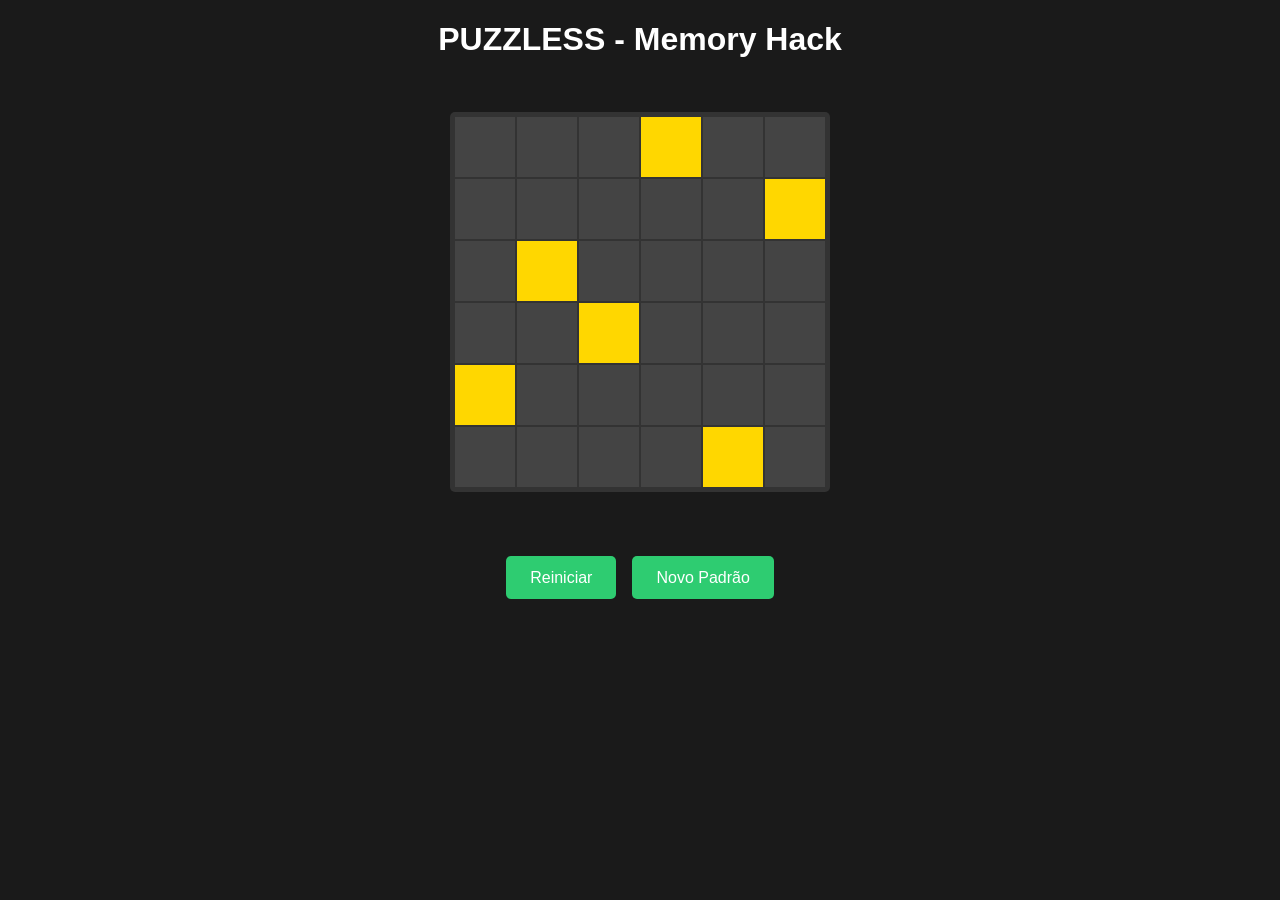
==== index.html @ 1d650116 "Update index.html" ====
<!DOCTYPE html>
<html lang="pt-BR">
<head>
    <meta charset="UTF-8">
    <meta name="viewport" content="width=device-width, initial-scale=1.0">
    <title>Puzzless - Versão Corrigida</title>
    <style>
        body {
            font-family: Arial, sans-serif;
            display: flex;
            flex-direction: column;
            align-items: center;
            background-color: #1a1a1a;
            color: white;
            margin: 0;
            min-height: 100vh;
        }

        .game-container {
            margin: 2rem;
        }

        .grid {
            display: grid;
            grid-template-columns: repeat(6, 60px);
            grid-template-rows: repeat(6, 60px);
            gap: 2px;
            background-color: #333;
            padding: 5px;
            border-radius: 5px;
        }

        .cell {
            background-color: #444;
            display: flex;
            align-items: center;
            justify-content: center;
            cursor: pointer;
            transition: background-color 0.3s;
        }

        .cell.pattern {
            background-color: #ffd700;
            animation: blink 0.5s infinite;
        }

        .cell.selected {
            background-color: #00ff00 !important;
        }

        @keyframes blink {
            0%, 100% { opacity: 1; }
            50% { opacity: 0.3; }
        }

        .controls {
            margin-top: 2rem;
            display: flex;
            gap: 1rem;
        }

        button {
            padding: 0.8rem 1.5rem;
            font-size: 1rem;
            cursor: pointer;
            background-color: #2ecc71;
            border: none;
            color: white;
            border-radius: 5px;
            transition: transform 0.2s;
        }

        button:hover {
            transform: scale(1.05);
        }

        #message {
            margin-top: 1.5rem;
            font-size: 1.2rem;
        }
    </style>
</head>
<body>
    <h1>PUZZLESS - Memory Hack</h1>
    <div class="game-container">
        <div class="grid" id="grid"></div>
    </div>
    <div class="controls">
        <button id="restart">Reiniciar</button>
        <button id="new">Novo Padrão</button>
    </div>
    <div id="message"></div>

    <script>
        const GRID_SIZE = 6;
        let currentPattern = [];
        let currentRound = 0;
        let isGameActive = false;
        let isShowingPattern = false;

        function initializeGame() {
            const grid = document.getElementById('grid');
            grid.innerHTML = '';
            
            // Create grid cells
            for(let i = 0; i < GRID_SIZE; i++) {
                for(let j = 0; j < GRID_SIZE; j++) {
                    const cell = document.createElement('div');
                    cell.className = 'cell';
                    cell.dataset.row = i;
                    cell.dataset.col = j;
                    grid.appendChild(cell);
                }
            }
        }

        function generateValidPattern() {
            currentPattern = [];
            const usedRows = new Set();
            const usedCols = new Set();

            while(currentPattern.length < GRID_SIZE) {
                const row = Math.floor(Math.random() * GRID_SIZE);
                const col = Math.floor(Math.random() * GRID_SIZE);

                if(!usedRows.has(row) && !usedCols.has(col)) {
                    currentPattern.push({row, col});
                    usedRows.add(row);
                    usedCols.add(col);
                }
            }
        }

        function showPattern() {
            isShowingPattern = true;
            const cells = document.querySelectorAll('.cell');
            
            // Reset all cells
            cells.forEach(cell => {
                cell.classList.remove('pattern', 'selected');
            });

            // Show pattern with synchronized blinking
            currentPattern.forEach(({row, col}) => {
                const cell = document.querySelector(`[data-row="${row}"][data-col="${col}"]`);
                cell.classList.add('pattern');
            });

            // Hide pattern after 2 seconds
            setTimeout(() => {
                cells.forEach(cell => cell.classList.remove('pattern'));
                isShowingPattern = false;
                isGameActive = true;
            }, 2000);
        }

        function checkSolution() {
            const selectedCells = [...document.querySelectorAll('.cell.selected')];
            
            // Verify correct pattern
            const correct = currentPattern.every(patternCell => {
                return selectedCells.some(selectedCell => 
                    selectedCell.dataset.row == patternCell.row && 
                    selectedCell.dataset.col == patternCell.col
                );
            });

            // Verify exact match
            return correct && selectedCells.length === GRID_SIZE;
        }

        function handleCellClick(e) {
            if(!isGameActive || isShowingPattern) return;

            const cell = e.target;
            const currentSelected = document.querySelectorAll('.cell.selected').length;

            // Toggle selection
            if(cell.classList.contains('selected')) {
                cell.classList.remove('selected');
            } else if(currentSelected < GRID_SIZE) {
                cell.classList.add('selected');
            }

            // Auto-verify when grid is full
            if(document.querySelectorAll('.cell.selected').length === GRID_SIZE) {
                if(checkSolution()) {
                    currentRound++;
                    
                    if(currentRound === 3) {
                        document.getElementById('message').textContent = "Sucesso! Padrão completo!";
                        resetGame();
                    } else {
                        document.getElementById('message').textContent = "Correto! Próximo nível...";
                        setTimeout(() => {
                            document.getElementById('message').textContent = "";
                            startNewRound();
                        }, 1500);
                    }
                } else {
                    document.getElementById('message').textContent = "Padrão incorreto! Tente novamente.";
                    showPattern();
                }
            }
        }

        function startNewRound() {
            isGameActive = false;
            document.querySelectorAll('.cell.selected').forEach(cell => {
                cell.classList.remove('selected');
            });
            generateValidPattern();
            showPattern();
        }

        function resetGame() {
            currentRound = 0;
            startNewRound();
        }

        // Event Listeners
        document.getElementById('grid').addEventListener('click', handleCellClick);
        document.getElementById('restart').addEventListener('click', resetGame);
        document.getElementById('new').addEventListener('click', () => {
            currentRound = 0;
            resetGame();
        });

        // Initialize Game
        initializeGame();
        generateValidPattern();
        showPattern();
    </script>
</body>
</html>
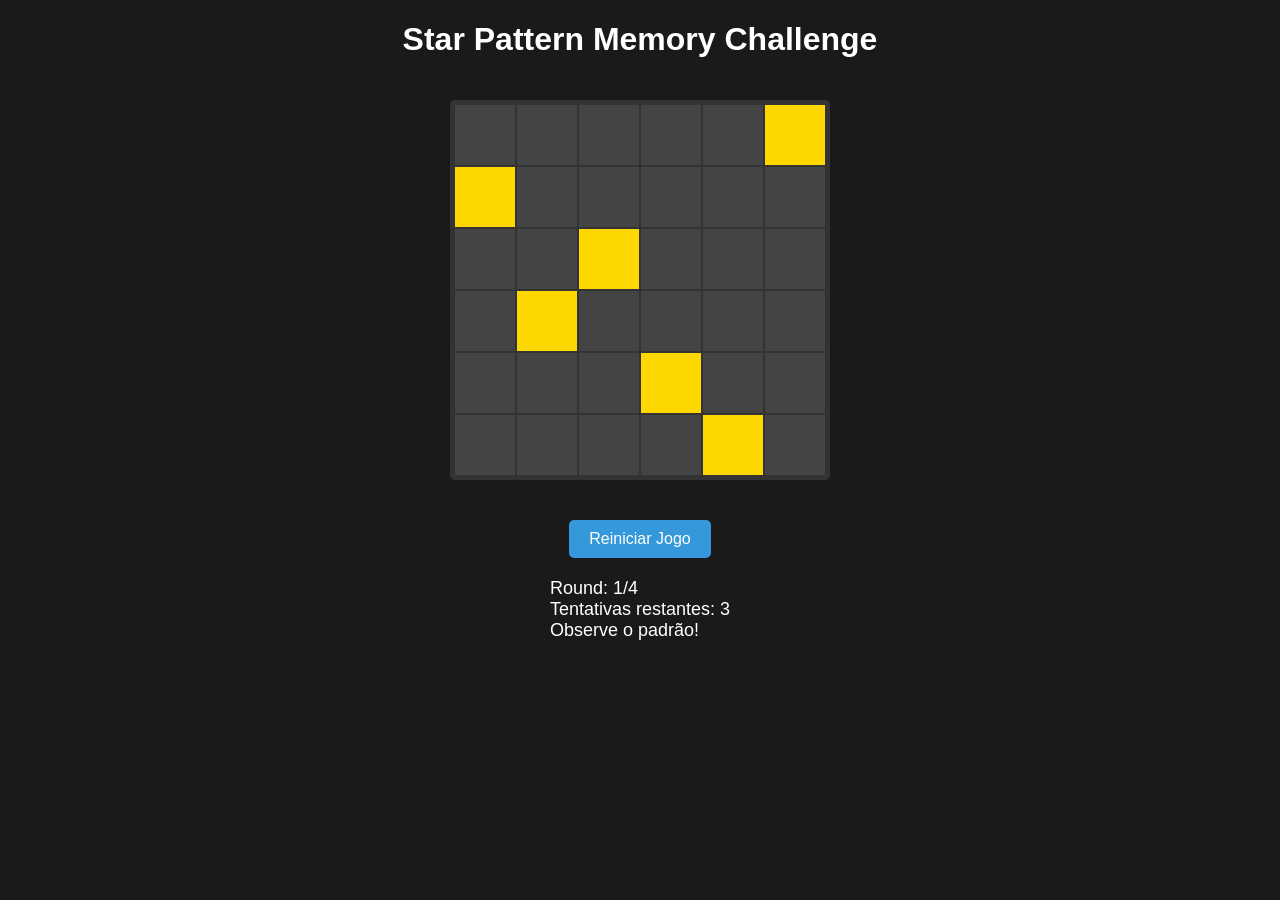
==== commit 3f84fec2: "Update index.html" ====
--- a/index.html
+++ b/index.html
@@ -3,7 +3,7 @@
 <head>
     <meta charset="UTF-8">
     <meta name="viewport" content="width=device-width, initial-scale=1.0">
-    <title>Puzzless - Versão Corrigida</title>
+    <title>Star Pattern Memory Game</title>
     <style>
         body {
             font-family: Arial, sans-serif;
@@ -17,7 +17,7 @@
         }
 
         .game-container {
-            margin: 2rem;
+            margin: 20px;
         }
 
         .grid {
@@ -36,73 +36,78 @@
             align-items: center;
             justify-content: center;
             cursor: pointer;
-            transition: background-color 0.3s;
-        }
-
-        .cell.pattern {
-            background-color: #ffd700;
-            animation: blink 0.5s infinite;
-        }
-
-        .cell.selected {
-            background-color: #00ff00 !important;
+            transition: all 0.3s;
+        }
+
+        .cell.active {
+            background-color: gold;
+            animation: blink 500ms infinite;
+        }
+
+        .cell.correct {
+            background-color: #2ecc71 !important;
+        }
+
+        .cell.error {
+            background-color: #e74c3c !important;
         }
 
         @keyframes blink {
             0%, 100% { opacity: 1; }
-            50% { opacity: 0.3; }
+            50% { opacity: 0; }
         }
 
         .controls {
-            margin-top: 2rem;
+            margin-top: 20px;
             display: flex;
-            gap: 1rem;
+            gap: 10px;
         }
 
         button {
-            padding: 0.8rem 1.5rem;
-            font-size: 1rem;
+            padding: 10px 20px;
+            font-size: 16px;
             cursor: pointer;
-            background-color: #2ecc71;
+            background-color: #3498db;
             border: none;
             color: white;
             border-radius: 5px;
-            transition: transform 0.2s;
-        }
-
-        button:hover {
-            transform: scale(1.05);
-        }
-
-        #message {
-            margin-top: 1.5rem;
-            font-size: 1.2rem;
+        }
+
+        #status {
+            margin-top: 20px;
+            font-size: 18px;
+        }
+
+        .hidden {
+            display: none;
         }
     </style>
 </head>
 <body>
-    <h1>PUZZLESS - Memory Hack</h1>
+    <h1>Star Pattern Memory Challenge</h1>
     <div class="game-container">
         <div class="grid" id="grid"></div>
     </div>
     <div class="controls">
-        <button id="restart">Reiniciar</button>
-        <button id="new">Novo Padrão</button>
+        <button id="restart">Reiniciar Jogo</button>
     </div>
-    <div id="message"></div>
+    <div id="status"></div>
 
     <script>
         const GRID_SIZE = 6;
+        const MAX_ATTEMPTS = 3;
+        const REQUIRED_ROUNDS = 4;
+        
         let currentPattern = [];
         let currentRound = 0;
+        let attemptsLeft = MAX_ATTEMPTS;
         let isGameActive = false;
-        let isShowingPattern = false;
-
-        function initializeGame() {
+        let isPatternVisible = false;
+
+        function initializeGrid() {
             const grid = document.getElementById('grid');
             grid.innerHTML = '';
             
-            // Create grid cells
             for(let i = 0; i < GRID_SIZE; i++) {
                 for(let j = 0; j < GRID_SIZE; j++) {
                     const cell = document.createElement('div');
@@ -132,102 +137,116 @@
         }
 
         function showPattern() {
-            isShowingPattern = true;
-            const cells = document.querySelectorAll('.cell');
-            
-            // Reset all cells
-            cells.forEach(cell => {
-                cell.classList.remove('pattern', 'selected');
-            });
-
-            // Show pattern with synchronized blinking
+            isPatternVisible = true;
+            updateStatus();
+            
             currentPattern.forEach(({row, col}) => {
                 const cell = document.querySelector(`[data-row="${row}"][data-col="${col}"]`);
-                cell.classList.add('pattern');
+                cell.classList.add('active');
             });
 
-            // Hide pattern after 2 seconds
             setTimeout(() => {
-                cells.forEach(cell => cell.classList.remove('pattern'));
-                isShowingPattern = false;
+                currentPattern.forEach(({row, col}) => {
+                    const cell = document.querySelector(`[data-row="${row}"][data-col="${col}"]`);
+                    cell.classList.remove('active');
+                });
+                isPatternVisible = false;
                 isGameActive = true;
+                updateStatus();
             }, 2000);
         }
 
-        function checkSolution() {
-            const selectedCells = [...document.querySelectorAll('.cell.selected')];
-            
-            // Verify correct pattern
-            const correct = currentPattern.every(patternCell => {
-                return selectedCells.some(selectedCell => 
-                    selectedCell.dataset.row == patternCell.row && 
-                    selectedCell.dataset.col == patternCell.col
-                );
-            });
-
-            // Verify exact match
-            return correct && selectedCells.length === GRID_SIZE;
-        }
-
-        function handleCellClick(e) {
-            if(!isGameActive || isShowingPattern) return;
-
-            const cell = e.target;
-            const currentSelected = document.querySelectorAll('.cell.selected').length;
-
-            // Toggle selection
-            if(cell.classList.contains('selected')) {
-                cell.classList.remove('selected');
-            } else if(currentSelected < GRID_SIZE) {
-                cell.classList.add('selected');
-            }
-
-            // Auto-verify when grid is full
-            if(document.querySelectorAll('.cell.selected').length === GRID_SIZE) {
-                if(checkSolution()) {
-                    currentRound++;
-                    
-                    if(currentRound === 3) {
-                        document.getElementById('message').textContent = "Sucesso! Padrão completo!";
-                        resetGame();
-                    } else {
-                        document.getElementById('message').textContent = "Correto! Próximo nível...";
-                        setTimeout(() => {
-                            document.getElementById('message').textContent = "";
-                            startNewRound();
-                        }, 1500);
-                    }
+        function checkPattern(selectedCell) {
+            const isCorrect = currentPattern.some(
+                ({row, col}) => 
+                    row === parseInt(selectedCell.dataset.row) &&
+                    col === parseInt(selectedCell.dataset.col)
+            );
+
+            if(isCorrect) {
+                selectedCell.classList.add('correct');
+                checkWinCondition();
+            } else {
+                selectedCell.classList.add('error');
+                attemptsLeft--;
+                updateStatus();
+                
+                if(attemptsLeft === 0) {
+                    endGame(false);
+                }
+            }
+        }
+
+        function checkWinCondition() {
+            const correctCells = document.querySelectorAll('.correct').length;
+            
+            if(correctCells === GRID_SIZE) {
+                currentRound++;
+                
+                if(currentRound === REQUIRED_ROUNDS) {
+                    endGame(true);
                 } else {
-                    document.getElementById('message').textContent = "Padrão incorreto! Tente novamente.";
-                    showPattern();
+                    startNewRound();
                 }
             }
         }
 
         function startNewRound() {
             isGameActive = false;
-            document.querySelectorAll('.cell.selected').forEach(cell => {
-                cell.classList.remove('selected');
+            attemptsLeft = MAX_ATTEMPTS;
+            document.querySelectorAll('.cell').forEach(cell => {
+                cell.className = 'cell';
             });
             generateValidPattern();
             showPattern();
         }
 
+        function endGame(success) {
+            isGameActive = false;
+            
+            if(success) {
+                document.getElementById('status').innerHTML = `
+                    <h2>Parabéns! Você completou o desafio!</h2>
+                    <img src="pineapple.png" alt="Prêmio" style="max-width: 300px;">
+                `;
+            } else {
+                document.getElementById('status').textContent = 
+                    "Game Over! Tente novamente.";
+            }
+        }
+
+        function updateStatus() {
+            const statusElement = document.getElementById('status');
+            statusElement.innerHTML = `
+                Round: ${currentRound + 1}/${REQUIRED_ROUNDS}<br>
+                Tentativas restantes: ${attemptsLeft}<br>
+                ${isPatternVisible ? 'Observe o padrão!' : 'Selecione as estrelas!'}
+            `;
+        }
+
+        function handleCellClick(e) {
+            if(!isGameActive || isPatternVisible) return;
+            
+            const cell = e.target;
+            if(cell.classList.contains('correct') || 
+               cell.classList.contains('error')) return;
+            
+            checkPattern(cell);
+        }
+
         function resetGame() {
             currentRound = 0;
+            attemptsLeft = MAX_ATTEMPTS;
+            document.getElementById('status').textContent = '';
             startNewRound();
         }
 
         // Event Listeners
         document.getElementById('grid').addEventListener('click', handleCellClick);
         document.getElementById('restart').addEventListener('click', resetGame);
-        document.getElementById('new').addEventListener('click', () => {
-            currentRound = 0;
-            resetGame();
-        });
 
         // Initialize Game
-        initializeGame();
+        initializeGrid();
         generateValidPattern();
         showPattern();
     </script>
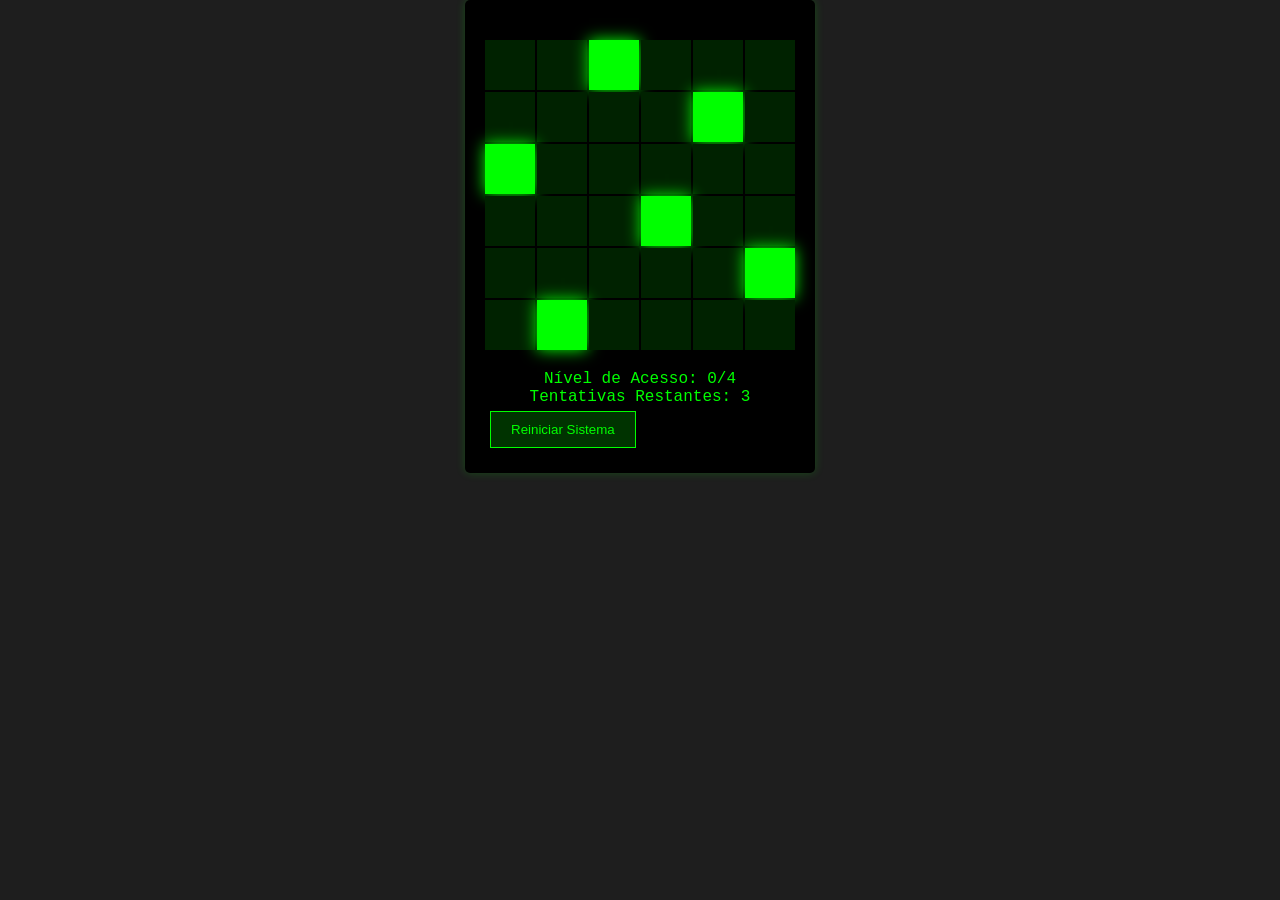
==== commit f62dd29a: "Update index.html" ====
--- a/index.html
+++ b/index.html
@@ -3,35 +3,38 @@
 <head>
     <meta charset="UTF-8">
     <meta name="viewport" content="width=device-width, initial-scale=1.0">
-    <title>Star Pattern Memory Game</title>
+    <title>Puzzless - GTA Ball Clone</title>
     <style>
         body {
-            font-family: Arial, sans-serif;
+            background-color: #1e1e1e;
+            color: #00ff00;
+            font-family: 'Courier New', monospace;
             display: flex;
             flex-direction: column;
             align-items: center;
-            background-color: #1a1a1a;
-            color: white;
+            height: 100vh;
             margin: 0;
-            min-height: 100vh;
-        }
-
-        .game-container {
-            margin: 20px;
+            overflow: hidden;
+        }
+
+        .terminal {
+            background-color: #000;
+            padding: 20px;
+            border-radius: 5px;
+            box-shadow: 0 0 10px rgba(0, 255, 0, 0.2);
         }
 
         .grid {
             display: grid;
-            grid-template-columns: repeat(6, 60px);
-            grid-template-rows: repeat(6, 60px);
+            grid-template-columns: repeat(6, 1fr);
             gap: 2px;
-            background-color: #333;
-            padding: 5px;
-            border-radius: 5px;
+            margin: 20px 0;
         }
 
         .cell {
-            background-color: #444;
+            width: 50px;
+            height: 50px;
+            background-color: #002200;
             display: flex;
             align-items: center;
             justify-content: center;
@@ -40,76 +43,62 @@
         }
 
         .cell.active {
-            background-color: gold;
-            animation: blink 500ms infinite;
-        }
-
-        .cell.correct {
-            background-color: #2ecc71 !important;
+            background-color: #00ff00;
+            box-shadow: 0 0 15px #00ff00;
         }
 
         .cell.error {
-            background-color: #e74c3c !important;
-        }
-
-        @keyframes blink {
-            0%, 100% { opacity: 1; }
-            50% { opacity: 0; }
-        }
-
-        .controls {
+            background-color: #ff0000 !important;
+            box-shadow: 0 0 15px #ff0000;
+        }
+
+        .status {
             margin-top: 20px;
-            display: flex;
-            gap: 10px;
+            text-align: center;
         }
 
         button {
+            background-color: #003300;
+            color: #00ff00;
+            border: 1px solid #00ff00;
             padding: 10px 20px;
-            font-size: 16px;
             cursor: pointer;
-            background-color: #3498db;
-            border: none;
-            color: white;
-            border-radius: 5px;
-        }
-
-        #status {
-            margin-top: 20px;
-            font-size: 18px;
-        }
-
-        .hidden {
-            display: none;
+            margin: 5px;
+            transition: all 0.3s;
+        }
+
+        button:hover {
+            background-color: #00ff00;
+            color: #000;
         }
     </style>
 </head>
 <body>
-    <h1>Star Pattern Memory Challenge</h1>
-    <div class="game-container">
+    <div class="terminal">
         <div class="grid" id="grid"></div>
+        <div class="status" id="status"></div>
+        <div class="controls">
+            <button id="restart">Reiniciar Sistema</button>
+        </div>
     </div>
-    <div class="controls">
-        <button id="restart">Reiniciar Jogo</button>
-    </div>
-    <div id="status"></div>
 
     <script>
-        const GRID_SIZE = 6;
+        const MATRIX_SIZE = 6;
+        const PATTERN_TIME = 2000;
         const MAX_ATTEMPTS = 3;
-        const REQUIRED_ROUNDS = 4;
-        
+        const REQUIRED_WINS = 4;
+
         let currentPattern = [];
-        let currentRound = 0;
-        let attemptsLeft = MAX_ATTEMPTS;
-        let isGameActive = false;
-        let isPatternVisible = false;
-
-        function initializeGrid() {
+        let attempts = 0;
+        let wins = 0;
+        let isPatternActive = false;
+
+        function initializeMatrix() {
             const grid = document.getElementById('grid');
             grid.innerHTML = '';
             
-            for(let i = 0; i < GRID_SIZE; i++) {
-                for(let j = 0; j < GRID_SIZE; j++) {
+            for(let i = 0; i < MATRIX_SIZE; i++) {
+                for(let j = 0; j < MATRIX_SIZE; j++) {
                     const cell = document.createElement('div');
                     cell.className = 'cell';
                     cell.dataset.row = i;
@@ -119,14 +108,14 @@
             }
         }
 
-        function generateValidPattern() {
+        function generateGTAPattern() {
             currentPattern = [];
             const usedRows = new Set();
             const usedCols = new Set();
 
-            while(currentPattern.length < GRID_SIZE) {
-                const row = Math.floor(Math.random() * GRID_SIZE);
-                const col = Math.floor(Math.random() * GRID_SIZE);
+            while(currentPattern.length < MATRIX_SIZE) {
+                const row = Math.floor(Math.random() * MATRIX_SIZE);
+                const col = Math.floor(Math.random() * MATRIX_SIZE);
 
                 if(!usedRows.has(row) && !usedCols.has(col)) {
                     currentPattern.push({row, col});
@@ -136,10 +125,8 @@
             }
         }
 
-        function showPattern() {
-            isPatternVisible = true;
-            updateStatus();
-            
+        function displayPattern() {
+            isPatternActive = true;
             currentPattern.forEach(({row, col}) => {
                 const cell = document.querySelector(`[data-row="${row}"][data-col="${col}"]`);
                 cell.classList.add('active');
@@ -150,105 +137,105 @@
                     const cell = document.querySelector(`[data-row="${row}"][data-col="${col}"]`);
                     cell.classList.remove('active');
                 });
-                isPatternVisible = false;
-                isGameActive = true;
-                updateStatus();
-            }, 2000);
-        }
-
-        function checkPattern(selectedCell) {
+                isPatternActive = false;
+                startInputPhase();
+            }, PATTERN_TIME);
+        }
+
+        function startInputPhase() {
+            document.querySelectorAll('.cell').forEach(cell => {
+                cell.addEventListener('click', handleCellClick);
+            });
+        }
+
+        function handleCellClick(e) {
+            if(isPatternActive) return;
+
+            const cell = e.target;
+            const row = parseInt(cell.dataset.row);
+            const col = parseInt(cell.col);
+
             const isCorrect = currentPattern.some(
-                ({row, col}) => 
-                    row === parseInt(selectedCell.dataset.row) &&
-                    col === parseInt(selectedCell.dataset.col)
+                pos => pos.row === row && pos.col === col
             );
 
             if(isCorrect) {
-                selectedCell.classList.add('correct');
-                checkWinCondition();
+                cell.classList.add('active');
+                checkWin();
             } else {
-                selectedCell.classList.add('error');
-                attemptsLeft--;
+                cell.classList.add('error');
+                attempts++;
+                checkLoss();
+            }
+        }
+
+        function checkWin() {
+            const correctCells = document.querySelectorAll('.active').length;
+            
+            if(correctCells === MATRIX_SIZE) {
+                wins++;
                 updateStatus();
                 
-                if(attemptsLeft === 0) {
-                    endGame(false);
-                }
-            }
-        }
-
-        function checkWinCondition() {
-            const correctCells = document.querySelectorAll('.correct').length;
-            
-            if(correctCells === GRID_SIZE) {
-                currentRound++;
-                
-                if(currentRound === REQUIRED_ROUNDS) {
-                    endGame(true);
+                if(wins === REQUIRED_WINS) {
+                    showHackSuccess();
                 } else {
                     startNewRound();
                 }
             }
         }
 
+        function checkLoss() {
+            if(attempts >= MAX_ATTEMPTS) {
+                showHackFailure();
+            }
+        }
+
         function startNewRound() {
-            isGameActive = false;
-            attemptsLeft = MAX_ATTEMPTS;
             document.querySelectorAll('.cell').forEach(cell => {
-                cell.className = 'cell';
+                cell.classList.remove('active', 'error');
+                cell.removeEventListener('click', handleCellClick);
             });
-            generateValidPattern();
-            showPattern();
-        }
-
-        function endGame(success) {
-            isGameActive = false;
-            
-            if(success) {
-                document.getElementById('status').innerHTML = `
-                    <h2>Parabéns! Você completou o desafio!</h2>
-                    <img src="pineapple.png" alt="Prêmio" style="max-width: 300px;">
-                `;
-            } else {
-                document.getElementById('status').textContent = 
-                    "Game Over! Tente novamente.";
-            }
+            generateGTAPattern();
+            displayPattern();
+        }
+
+        function showHackSuccess() {
+            const status = document.getElementById('status');
+            status.innerHTML = `
+                <h3>HACK BEM SUCEDIDO!</h3>
+                <img src="pineapple.png" alt="Hack Completo" style="max-width: 200px;">
+            `;
+            setTimeout(resetSystem, 5000);
+        }
+
+        function showHackFailure() {
+            const status = document.getElementById('status');
+            status.innerHTML = '<h3>FALHA NO SISTEMA! Reiniciando...</h3>';
+            setTimeout(resetSystem, 3000);
+        }
+
+        function resetSystem() {
+            wins = 0;
+            attempts = 0;
+            initializeMatrix();
+            generateGTAPattern();
+            displayPattern();
+            updateStatus();
         }
 
         function updateStatus() {
-            const statusElement = document.getElementById('status');
-            statusElement.innerHTML = `
-                Round: ${currentRound + 1}/${REQUIRED_ROUNDS}<br>
-                Tentativas restantes: ${attemptsLeft}<br>
-                ${isPatternVisible ? 'Observe o padrão!' : 'Selecione as estrelas!'}
+            document.getElementById('status').innerHTML = `
+                Nível de Acesso: ${wins}/${REQUIRED_WINS}<br>
+                Tentativas Restantes: ${MAX_ATTEMPTS - attempts}
             `;
         }
 
-        function handleCellClick(e) {
-            if(!isGameActive || isPatternVisible) return;
-            
-            const cell = e.target;
-            if(cell.classList.contains('correct') || 
-               cell.classList.contains('error')) return;
-            
-            checkPattern(cell);
-        }
-
-        function resetGame() {
-            currentRound = 0;
-            attemptsLeft = MAX_ATTEMPTS;
-            document.getElementById('status').textContent = '';
-            startNewRound();
-        }
-
-        // Event Listeners
-        document.getElementById('grid').addEventListener('click', handleCellClick);
-        document.getElementById('restart').addEventListener('click', resetGame);
-
-        // Initialize Game
-        initializeGrid();
-        generateValidPattern();
-        showPattern();
+        // Inicialização do Sistema
+        document.getElementById('restart').addEventListener('click', resetSystem);
+        initializeMatrix();
+        generateGTAPattern();
+        displayPattern();
+        updateStatus();
     </script>
 </body>
 </html>
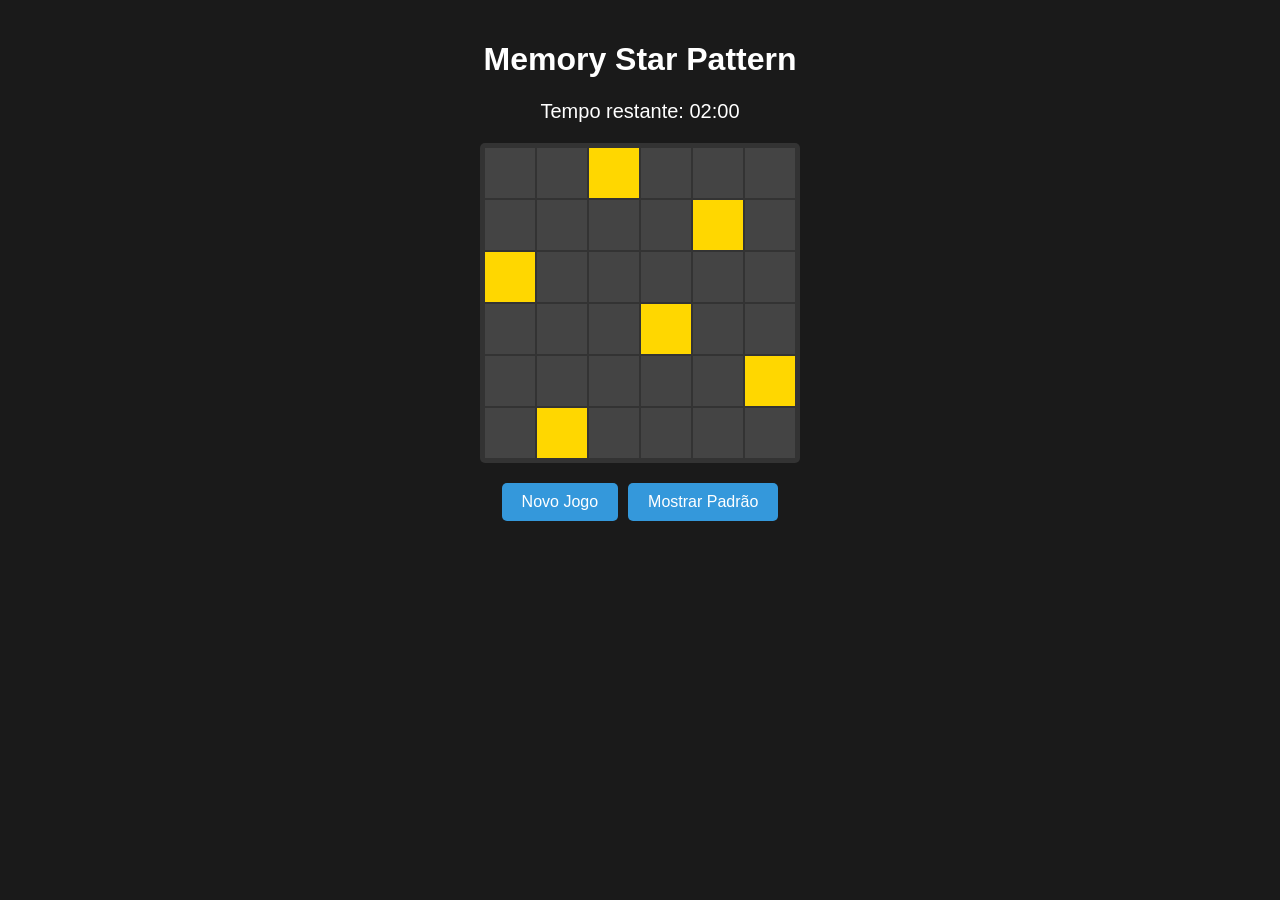
==== commit 20d21b64: "Update index.html" ====
--- a/index.html
+++ b/index.html
@@ -3,119 +3,132 @@
 <head>
     <meta charset="UTF-8">
     <meta name="viewport" content="width=device-width, initial-scale=1.0">
-    <title>Puzzless - GTA Ball Clone</title>
+    <title>Memory Star Pattern</title>
     <style>
         body {
-            background-color: #1e1e1e;
-            color: #00ff00;
-            font-family: 'Courier New', monospace;
+            font-family: Arial, sans-serif;
             display: flex;
             flex-direction: column;
             align-items: center;
-            height: 100vh;
+            background-color: #1a1a1a;
+            color: white;
             margin: 0;
-            overflow: hidden;
-        }
-
-        .terminal {
-            background-color: #000;
+            min-height: 100vh;
+        }
+
+        .container {
+            text-align: center;
             padding: 20px;
-            border-radius: 5px;
-            box-shadow: 0 0 10px rgba(0, 255, 0, 0.2);
         }
 
         .grid {
             display: grid;
-            grid-template-columns: repeat(6, 1fr);
+            grid-template-columns: repeat(6, 50px);
+            grid-template-rows: repeat(6, 50px);
             gap: 2px;
-            margin: 20px 0;
+            margin: 20px auto;
+            background-color: #333;
+            padding: 5px;
+            border-radius: 5px;
         }
 
         .cell {
-            width: 50px;
-            height: 50px;
-            background-color: #002200;
+            background-color: #444;
             display: flex;
             align-items: center;
             justify-content: center;
             cursor: pointer;
-            transition: all 0.3s;
+            transition: background-color 0.3s;
         }
 
         .cell.active {
-            background-color: #00ff00;
-            box-shadow: 0 0 15px #00ff00;
+            background-color: gold;
+        }
+
+        .cell.selected {
+            background-color: #2ecc71;
         }
 
         .cell.error {
-            background-color: #ff0000 !important;
-            box-shadow: 0 0 15px #ff0000;
-        }
-
-        .status {
+            background-color: #e74c3c;
+        }
+
+        .controls {
             margin-top: 20px;
-            text-align: center;
+            display: flex;
+            gap: 10px;
+            justify-content: center;
         }
 
         button {
-            background-color: #003300;
-            color: #00ff00;
-            border: 1px solid #00ff00;
             padding: 10px 20px;
+            font-size: 16px;
             cursor: pointer;
-            margin: 5px;
-            transition: all 0.3s;
-        }
-
-        button:hover {
-            background-color: #00ff00;
-            color: #000;
+            background-color: #3498db;
+            border: none;
+            color: white;
+            border-radius: 5px;
+        }
+
+        #timer {
+            font-size: 20px;
+            margin: 10px 0;
+        }
+
+        #result {
+            margin-top: 20px;
         }
     </style>
 </head>
 <body>
-    <div class="terminal">
+    <div class="container">
+        <h1>Memory Star Pattern</h1>
+        <div id="timer">Tempo restante: 02:00</div>
         <div class="grid" id="grid"></div>
-        <div class="status" id="status"></div>
         <div class="controls">
-            <button id="restart">Reiniciar Sistema</button>
+            <button id="restart">Novo Jogo</button>
+            <button id="show-pattern">Mostrar Padrão</button>
         </div>
+        <div id="result"></div>
     </div>
 
     <script>
-        const MATRIX_SIZE = 6;
+        const GRID_SIZE = 6;
+        const TOTAL_STARS = 6;
         const PATTERN_TIME = 2000;
+        const GAME_TIME = 120000;
         const MAX_ATTEMPTS = 3;
-        const REQUIRED_WINS = 4;
 
         let currentPattern = [];
-        let attempts = 0;
-        let wins = 0;
-        let isPatternActive = false;
-
-        function initializeMatrix() {
+        let correctAttempts = 0;
+        let timer;
+        let gameTimer;
+        let isPatternVisible = false;
+
+        function createGrid() {
             const grid = document.getElementById('grid');
             grid.innerHTML = '';
             
-            for(let i = 0; i < MATRIX_SIZE; i++) {
-                for(let j = 0; j < MATRIX_SIZE; j++) {
+            for(let i = 0; i < GRID_SIZE; i++) {
+                for(let j = 0; j < GRID_SIZE; j++) {
                     const cell = document.createElement('div');
                     cell.className = 'cell';
                     cell.dataset.row = i;
                     cell.dataset.col = j;
+                    cell.addEventListener('click', handleCellClick);
                     grid.appendChild(cell);
                 }
             }
         }
 
-        function generateGTAPattern() {
+        function generateValidPattern() {
             currentPattern = [];
             const usedRows = new Set();
             const usedCols = new Set();
 
-            while(currentPattern.length < MATRIX_SIZE) {
-                const row = Math.floor(Math.random() * MATRIX_SIZE);
-                const col = Math.floor(Math.random() * MATRIX_SIZE);
+            while(currentPattern.length < TOTAL_STARS) {
+                const row = Math.floor(Math.random() * GRID_SIZE);
+                const col = Math.floor(Math.random() * GRID_SIZE);
 
                 if(!usedRows.has(row) && !usedCols.has(col)) {
                     currentPattern.push({row, col});
@@ -125,8 +138,8 @@
             }
         }
 
-        function displayPattern() {
-            isPatternActive = true;
+        function showPattern() {
+            isPatternVisible = true;
             currentPattern.forEach(({row, col}) => {
                 const cell = document.querySelector(`[data-row="${row}"][data-col="${col}"]`);
                 cell.classList.add('active');
@@ -137,105 +150,103 @@
                     const cell = document.querySelector(`[data-row="${row}"][data-col="${col}"]`);
                     cell.classList.remove('active');
                 });
-                isPatternActive = false;
-                startInputPhase();
+                isPatternVisible = false;
+                startGame();
             }, PATTERN_TIME);
         }
 
-        function startInputPhase() {
-            document.querySelectorAll('.cell').forEach(cell => {
-                cell.addEventListener('click', handleCellClick);
-            });
-        }
-
         function handleCellClick(e) {
-            if(isPatternActive) return;
+            if(isPatternVisible) return;
 
             const cell = e.target;
             const row = parseInt(cell.dataset.row);
-            const col = parseInt(cell.col);
+            const col = parseInt(cell.dataset.col);
 
             const isCorrect = currentPattern.some(
                 pos => pos.row === row && pos.col === col
             );
 
-            if(isCorrect) {
-                cell.classList.add('active');
+            if(isCorrect && !cell.classList.contains('selected')) {
+                cell.classList.add('selected');
                 checkWin();
-            } else {
+            } else if(!isCorrect) {
                 cell.classList.add('error');
-                attempts++;
-                checkLoss();
+                showPattern();
+                setTimeout(() => {
+                    cell.classList.remove('error');
+                }, 1000);
             }
         }
 
         function checkWin() {
-            const correctCells = document.querySelectorAll('.active').length;
+            const selected = document.querySelectorAll('.selected').length;
+            if(selected === TOTAL_STARS) {
+                correctAttempts++;
+                
+                if(correctAttempts === MAX_ATTEMPTS) {
+                    showSuccess();
+                } else {
+                    resetRound();
+                }
+            }
+        }
+
+        function startGame() {
+            clearInterval(timer);
+            let timeLeft = GAME_TIME / 1000;
             
-            if(correctCells === MATRIX_SIZE) {
-                wins++;
-                updateStatus();
+            timer = setInterval(() => {
+                timeLeft--;
+                document.getElementById('timer').textContent = 
+                    `Tempo restante: ${Math.floor(timeLeft / 60).toString().padStart(2, '0')}:${(timeLeft % 60).toString().padStart(2, '0')}`;
                 
-                if(wins === REQUIRED_WINS) {
-                    showHackSuccess();
-                } else {
-                    startNewRound();
-                }
-            }
-        }
-
-        function checkLoss() {
-            if(attempts >= MAX_ATTEMPTS) {
-                showHackFailure();
-            }
-        }
-
-        function startNewRound() {
+                if(timeLeft <= 0) {
+                    endGame();
+                }
+            }, 1000);
+        }
+
+        function resetRound() {
             document.querySelectorAll('.cell').forEach(cell => {
-                cell.classList.remove('active', 'error');
-                cell.removeEventListener('click', handleCellClick);
+                cell.classList.remove('selected', 'error');
             });
-            generateGTAPattern();
-            displayPattern();
-        }
-
-        function showHackSuccess() {
-            const status = document.getElementById('status');
-            status.innerHTML = `
-                <h3>HACK BEM SUCEDIDO!</h3>
-                <img src="pineapple.png" alt="Hack Completo" style="max-width: 200px;">
+            generateValidPattern();
+            showPattern();
+        }
+
+        function showSuccess() {
+            clearInterval(timer);
+            document.getElementById('result').innerHTML = `
+                <h2>Parabéns! Você completou o desafio!</h2>
+                <img src="pineapple.png" alt="Success" style="max-width: 300px;">
             `;
-            setTimeout(resetSystem, 5000);
-        }
-
-        function showHackFailure() {
-            const status = document.getElementById('status');
-            status.innerHTML = '<h3>FALHA NO SISTEMA! Reiniciando...</h3>';
-            setTimeout(resetSystem, 3000);
-        }
-
-        function resetSystem() {
-            wins = 0;
-            attempts = 0;
-            initializeMatrix();
-            generateGTAPattern();
-            displayPattern();
-            updateStatus();
-        }
-
-        function updateStatus() {
-            document.getElementById('status').innerHTML = `
-                Nível de Acesso: ${wins}/${REQUIRED_WINS}<br>
-                Tentativas Restantes: ${MAX_ATTEMPTS - attempts}
-            `;
-        }
-
-        // Inicialização do Sistema
-        document.getElementById('restart').addEventListener('click', resetSystem);
-        initializeMatrix();
-        generateGTAPattern();
-        displayPattern();
-        updateStatus();
+        }
+
+        function endGame() {
+            clearInterval(timer);
+            document.getElementById('result').textContent = 
+                'Tempo esgotado! Tente novamente.';
+            resetGame();
+        }
+
+        function resetGame() {
+            correctAttempts = 0;
+            document.getElementById('result').innerHTML = '';
+            createGrid();
+            generateValidPattern();
+            showPattern();
+        }
+
+        // Event Listeners
+        document.getElementById('restart').addEventListener('click', resetGame);
+        document.getElementById('show-pattern').addEventListener('click', () => {
+            if(!isPatternVisible) showPattern();
+        });
+
+        // Initialize Game
+        createGrid();
+        generateValidPattern();
+        showPattern();
     </script>
 </body>
 </html>
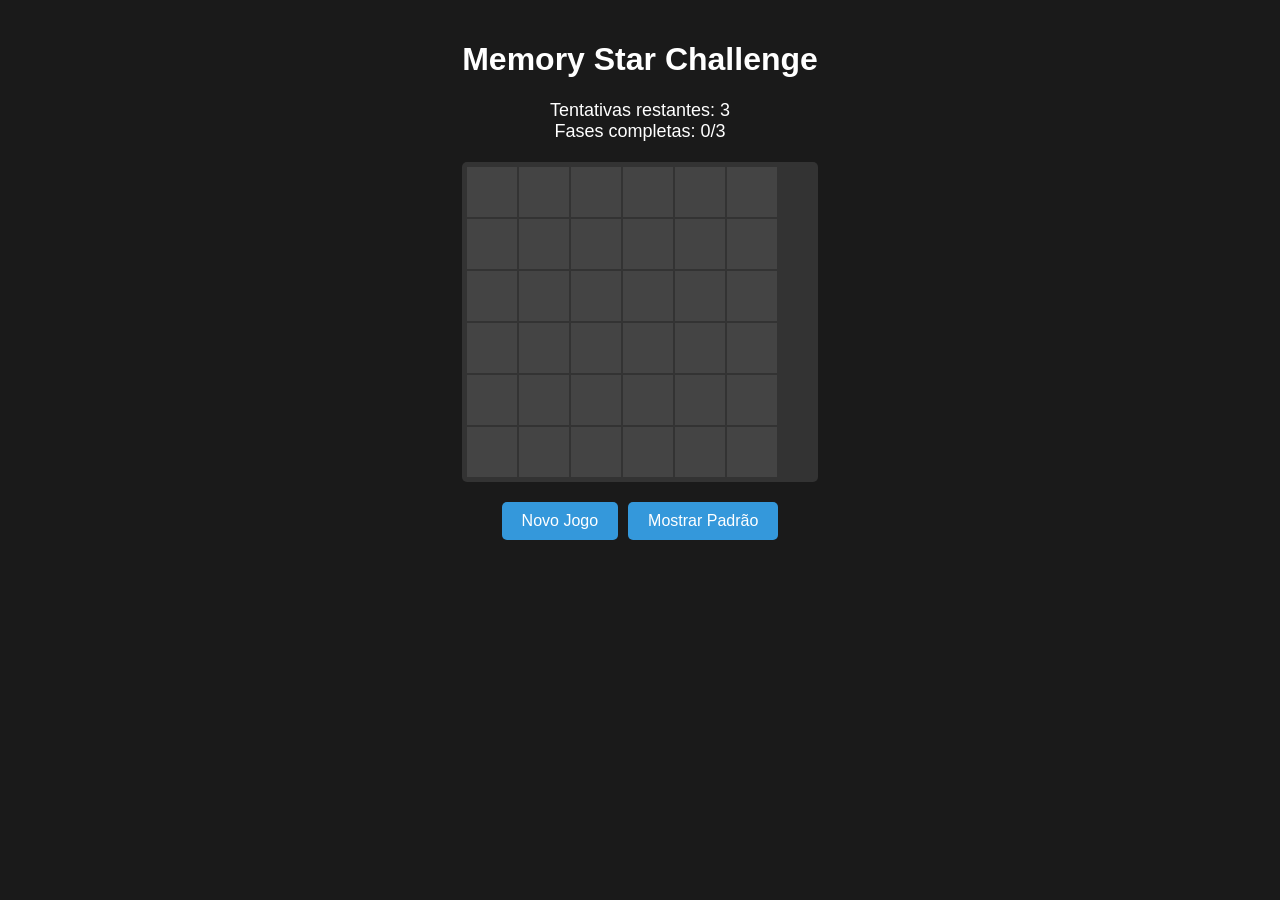
==== commit 1a0c4377: "Update index.html" ====
--- a/index.html
+++ b/index.html
@@ -3,7 +3,7 @@
 <head>
     <meta charset="UTF-8">
     <meta name="viewport" content="width=device-width, initial-scale=1.0">
-    <title>Memory Star Pattern</title>
+    <title>Memory Star Challenge</title>
     <style>
         body {
             font-family: Arial, sans-serif;
@@ -43,6 +43,7 @@
 
         .cell.active {
             background-color: gold;
+            animation: blink 500ms infinite;
         }
 
         .cell.selected {
@@ -51,6 +52,11 @@
 
         .cell.error {
             background-color: #e74c3c;
+        }
+
+        @keyframes blink {
+            0%, 100% { opacity: 1; }
+            50% { opacity: 0; }
         }
 
         .controls {
@@ -70,9 +76,9 @@
             border-radius: 5px;
         }
 
-        #timer {
-            font-size: 20px;
-            margin: 10px 0;
+        #status {
+            margin-top: 20px;
+            font-size: 18px;
         }
 
         #result {
@@ -82,8 +88,8 @@
 </head>
 <body>
     <div class="container">
-        <h1>Memory Star Pattern</h1>
-        <div id="timer">Tempo restante: 02:00</div>
+        <h1>Memory Star Challenge</h1>
+        <div id="status"></div>
         <div class="grid" id="grid"></div>
         <div class="controls">
             <button id="restart">Novo Jogo</button>
@@ -96,14 +102,15 @@
         const GRID_SIZE = 6;
         const TOTAL_STARS = 6;
         const PATTERN_TIME = 2000;
-        const GAME_TIME = 120000;
+        const BLINK_INTERVAL = 500;
         const MAX_ATTEMPTS = 3;
+        const REQUIRED_WINS = 3;
 
         let currentPattern = [];
         let correctAttempts = 0;
-        let timer;
-        let gameTimer;
+        let attemptsLeft = MAX_ATTEMPTS;
         let isPatternVisible = false;
+        let blinkInterval;
 
         function createGrid() {
             const grid = document.getElementById('grid');
@@ -115,7 +122,6 @@
                     cell.className = 'cell';
                     cell.dataset.row = i;
                     cell.dataset.col = j;
-                    cell.addEventListener('click', handleCellClick);
                     grid.appendChild(cell);
                 }
             }
@@ -140,18 +146,29 @@
 
         function showPattern() {
             isPatternVisible = true;
-            currentPattern.forEach(({row, col}) => {
-                const cell = document.querySelector(`[data-row="${row}"][data-col="${col}"]`);
-                cell.classList.add('active');
+            updateStatus();
+            
+            // Clear previous pattern
+            document.querySelectorAll('.cell').forEach(cell => {
+                cell.classList.remove('active');
             });
 
+            // Show new pattern with blinking effect
+            blinkInterval = setInterval(() => {
+                currentPattern.forEach(({row, col}) => {
+                    const cell = document.querySelector(`[data-row="${row}"][data-col="${col}"]`);
+                    cell.classList.toggle('active');
+                });
+            }, BLINK_INTERVAL);
+
             setTimeout(() => {
+                clearInterval(blinkInterval);
                 currentPattern.forEach(({row, col}) => {
                     const cell = document.querySelector(`[data-row="${row}"][data-col="${col}"]`);
                     cell.classList.remove('active');
                 });
                 isPatternVisible = false;
-                startGame();
+                updateStatus();
             }, PATTERN_TIME);
         }
 
@@ -171,10 +188,16 @@
                 checkWin();
             } else if(!isCorrect) {
                 cell.classList.add('error');
-                showPattern();
-                setTimeout(() => {
-                    cell.classList.remove('error');
-                }, 1000);
+                attemptsLeft--;
+                updateStatus();
+                
+                if(attemptsLeft === 0) {
+                    resetRound();
+                } else {
+                    setTimeout(() => {
+                        cell.classList.remove('error');
+                    }, 1000);
+                }
             }
         }
 
@@ -183,7 +206,7 @@
             if(selected === TOTAL_STARS) {
                 correctAttempts++;
                 
-                if(correctAttempts === MAX_ATTEMPTS) {
+                if(correctAttempts === REQUIRED_WINS) {
                     showSuccess();
                 } else {
                     resetRound();
@@ -191,53 +214,42 @@
             }
         }
 
-        function startGame() {
-            clearInterval(timer);
-            let timeLeft = GAME_TIME / 1000;
-            
-            timer = setInterval(() => {
-                timeLeft--;
-                document.getElementById('timer').textContent = 
-                    `Tempo restante: ${Math.floor(timeLeft / 60).toString().padStart(2, '0')}:${(timeLeft % 60).toString().padStart(2, '0')}`;
-                
-                if(timeLeft <= 0) {
-                    endGame();
-                }
-            }, 1000);
-        }
-
         function resetRound() {
+            attemptsLeft = MAX_ATTEMPTS;
             document.querySelectorAll('.cell').forEach(cell => {
                 cell.classList.remove('selected', 'error');
             });
             generateValidPattern();
             showPattern();
+            updateStatus();
         }
 
         function showSuccess() {
-            clearInterval(timer);
             document.getElementById('result').innerHTML = `
                 <h2>Parabéns! Você completou o desafio!</h2>
                 <img src="pineapple.png" alt="Success" style="max-width: 300px;">
             `;
         }
 
-        function endGame() {
-            clearInterval(timer);
-            document.getElementById('result').textContent = 
-                'Tempo esgotado! Tente novamente.';
-            resetGame();
+        function updateStatus() {
+            document.getElementById('status').innerHTML = `
+                Tentativas restantes: ${attemptsLeft}<br>
+                Fases completas: ${correctAttempts}/${REQUIRED_WINS}
+            `;
         }
 
         function resetGame() {
             correctAttempts = 0;
+            attemptsLeft = MAX_ATTEMPTS;
             document.getElementById('result').innerHTML = '';
             createGrid();
             generateValidPattern();
             showPattern();
+            updateStatus();
         }
 
         // Event Listeners
+        document.getElementById('grid').addEventListener('click', handleCellClick);
         document.getElementById('restart').addEventListener('click', resetGame);
         document.getElementById('show-pattern').addEventListener('click', () => {
             if(!isPatternVisible) showPattern();
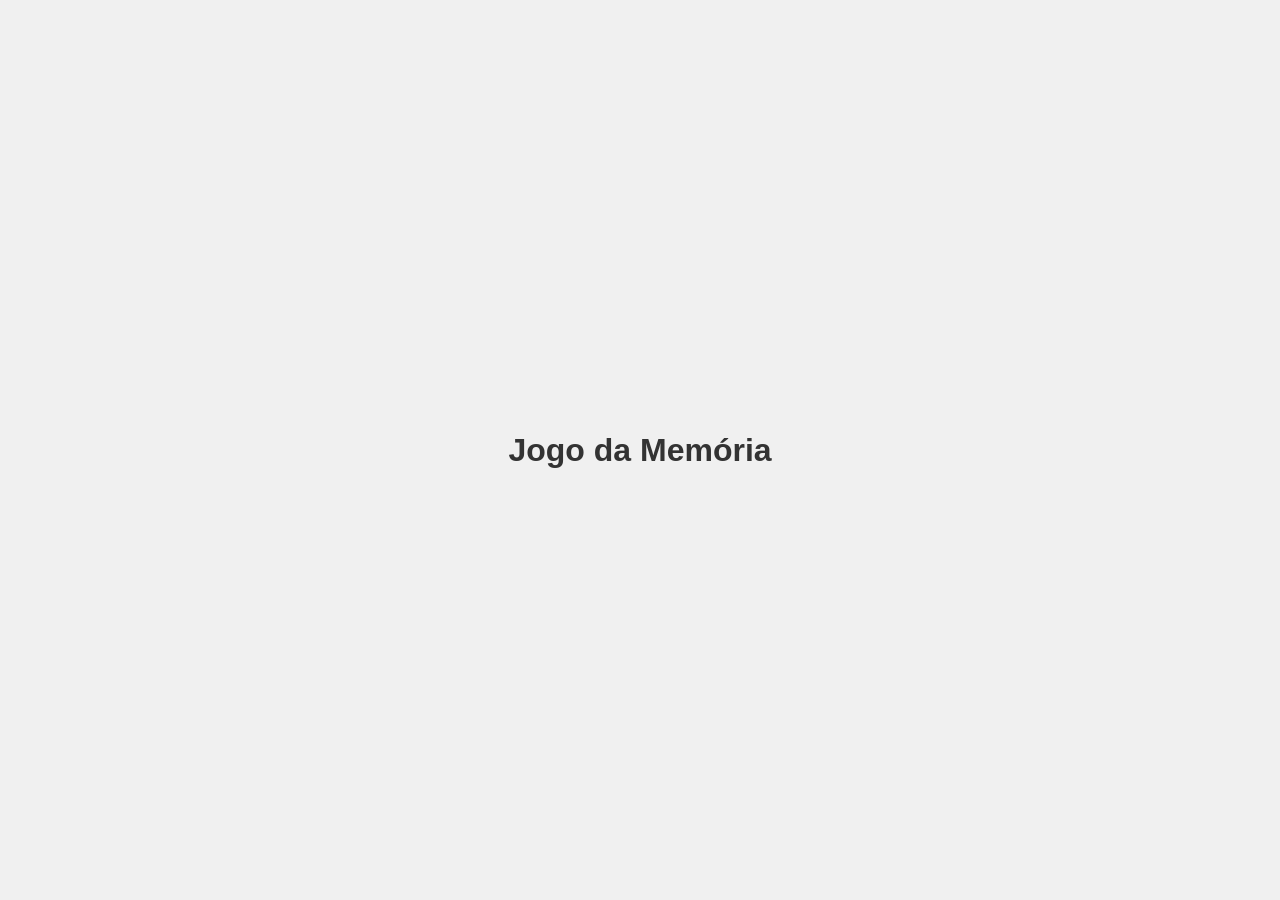
==== commit 4202e466: "Update index.html" ====
--- a/index.html
+++ b/index.html
@@ -3,262 +3,16 @@
 <head>
     <meta charset="UTF-8">
     <meta name="viewport" content="width=device-width, initial-scale=1.0">
-    <title>Memory Star Challenge</title>
-    <style>
-        body {
-            font-family: Arial, sans-serif;
-            display: flex;
-            flex-direction: column;
-            align-items: center;
-            background-color: #1a1a1a;
-            color: white;
-            margin: 0;
-            min-height: 100vh;
-        }
-
-        .container {
-            text-align: center;
-            padding: 20px;
-        }
-
-        .grid {
-            display: grid;
-            grid-template-columns: repeat(6, 50px);
-            grid-template-rows: repeat(6, 50px);
-            gap: 2px;
-            margin: 20px auto;
-            background-color: #333;
-            padding: 5px;
-            border-radius: 5px;
-        }
-
-        .cell {
-            background-color: #444;
-            display: flex;
-            align-items: center;
-            justify-content: center;
-            cursor: pointer;
-            transition: background-color 0.3s;
-        }
-
-        .cell.active {
-            background-color: gold;
-            animation: blink 500ms infinite;
-        }
-
-        .cell.selected {
-            background-color: #2ecc71;
-        }
-
-        .cell.error {
-            background-color: #e74c3c;
-        }
-
-        @keyframes blink {
-            0%, 100% { opacity: 1; }
-            50% { opacity: 0; }
-        }
-
-        .controls {
-            margin-top: 20px;
-            display: flex;
-            gap: 10px;
-            justify-content: center;
-        }
-
-        button {
-            padding: 10px 20px;
-            font-size: 16px;
-            cursor: pointer;
-            background-color: #3498db;
-            border: none;
-            color: white;
-            border-radius: 5px;
-        }
-
-        #status {
-            margin-top: 20px;
-            font-size: 18px;
-        }
-
-        #result {
-            margin-top: 20px;
-        }
-    </style>
+    <title>Jogo da Memória</title>
+    <link rel="stylesheet" href="style.css">
 </head>
 <body>
-    <div class="container">
-        <h1>Memory Star Challenge</h1>
-        <div id="status"></div>
-        <div class="grid" id="grid"></div>
-        <div class="controls">
-            <button id="restart">Novo Jogo</button>
-            <button id="show-pattern">Mostrar Padrão</button>
-        </div>
-        <div id="result"></div>
+    <h1>Jogo da Memória</h1>
+    <div id="game-container">
+        <div id="matrix-container"></div>
+        <div id="message"></div>
+        <img id="prize" src="pineapple.png" alt="Prêmio" style="display: none;">
     </div>
-
-    <script>
-        const GRID_SIZE = 6;
-        const TOTAL_STARS = 6;
-        const PATTERN_TIME = 2000;
-        const BLINK_INTERVAL = 500;
-        const MAX_ATTEMPTS = 3;
-        const REQUIRED_WINS = 3;
-
-        let currentPattern = [];
-        let correctAttempts = 0;
-        let attemptsLeft = MAX_ATTEMPTS;
-        let isPatternVisible = false;
-        let blinkInterval;
-
-        function createGrid() {
-            const grid = document.getElementById('grid');
-            grid.innerHTML = '';
-            
-            for(let i = 0; i < GRID_SIZE; i++) {
-                for(let j = 0; j < GRID_SIZE; j++) {
-                    const cell = document.createElement('div');
-                    cell.className = 'cell';
-                    cell.dataset.row = i;
-                    cell.dataset.col = j;
-                    grid.appendChild(cell);
-                }
-            }
-        }
-
-        function generateValidPattern() {
-            currentPattern = [];
-            const usedRows = new Set();
-            const usedCols = new Set();
-
-            while(currentPattern.length < TOTAL_STARS) {
-                const row = Math.floor(Math.random() * GRID_SIZE);
-                const col = Math.floor(Math.random() * GRID_SIZE);
-
-                if(!usedRows.has(row) && !usedCols.has(col)) {
-                    currentPattern.push({row, col});
-                    usedRows.add(row);
-                    usedCols.add(col);
-                }
-            }
-        }
-
-        function showPattern() {
-            isPatternVisible = true;
-            updateStatus();
-            
-            // Clear previous pattern
-            document.querySelectorAll('.cell').forEach(cell => {
-                cell.classList.remove('active');
-            });
-
-            // Show new pattern with blinking effect
-            blinkInterval = setInterval(() => {
-                currentPattern.forEach(({row, col}) => {
-                    const cell = document.querySelector(`[data-row="${row}"][data-col="${col}"]`);
-                    cell.classList.toggle('active');
-                });
-            }, BLINK_INTERVAL);
-
-            setTimeout(() => {
-                clearInterval(blinkInterval);
-                currentPattern.forEach(({row, col}) => {
-                    const cell = document.querySelector(`[data-row="${row}"][data-col="${col}"]`);
-                    cell.classList.remove('active');
-                });
-                isPatternVisible = false;
-                updateStatus();
-            }, PATTERN_TIME);
-        }
-
-        function handleCellClick(e) {
-            if(isPatternVisible) return;
-
-            const cell = e.target;
-            const row = parseInt(cell.dataset.row);
-            const col = parseInt(cell.dataset.col);
-
-            const isCorrect = currentPattern.some(
-                pos => pos.row === row && pos.col === col
-            );
-
-            if(isCorrect && !cell.classList.contains('selected')) {
-                cell.classList.add('selected');
-                checkWin();
-            } else if(!isCorrect) {
-                cell.classList.add('error');
-                attemptsLeft--;
-                updateStatus();
-                
-                if(attemptsLeft === 0) {
-                    resetRound();
-                } else {
-                    setTimeout(() => {
-                        cell.classList.remove('error');
-                    }, 1000);
-                }
-            }
-        }
-
-        function checkWin() {
-            const selected = document.querySelectorAll('.selected').length;
-            if(selected === TOTAL_STARS) {
-                correctAttempts++;
-                
-                if(correctAttempts === REQUIRED_WINS) {
-                    showSuccess();
-                } else {
-                    resetRound();
-                }
-            }
-        }
-
-        function resetRound() {
-            attemptsLeft = MAX_ATTEMPTS;
-            document.querySelectorAll('.cell').forEach(cell => {
-                cell.classList.remove('selected', 'error');
-            });
-            generateValidPattern();
-            showPattern();
-            updateStatus();
-        }
-
-        function showSuccess() {
-            document.getElementById('result').innerHTML = `
-                <h2>Parabéns! Você completou o desafio!</h2>
-                <img src="pineapple.png" alt="Success" style="max-width: 300px;">
-            `;
-        }
-
-        function updateStatus() {
-            document.getElementById('status').innerHTML = `
-                Tentativas restantes: ${attemptsLeft}<br>
-                Fases completas: ${correctAttempts}/${REQUIRED_WINS}
-            `;
-        }
-
-        function resetGame() {
-            correctAttempts = 0;
-            attemptsLeft = MAX_ATTEMPTS;
-            document.getElementById('result').innerHTML = '';
-            createGrid();
-            generateValidPattern();
-            showPattern();
-            updateStatus();
-        }
-
-        // Event Listeners
-        document.getElementById('grid').addEventListener('click', handleCellClick);
-        document.getElementById('restart').addEventListener('click', resetGame);
-        document.getElementById('show-pattern').addEventListener('click', () => {
-            if(!isPatternVisible) showPattern();
-        });
-
-        // Initialize Game
-        createGrid();
-        generateValidPattern();
-        showPattern();
-    </script>
+    <script src="script.js"></script>
 </body>
 </html>
--- a/style.css
+++ b/style.css
@@ -0,0 +1,78 @@
+body {
+    font-family: Arial, sans-serif;
+    background-color: #f0f0f0;
+    display: flex;
+    justify-content: center;
+    align-items: center;
+    height: 100vh;
+    margin: 0;
+}
+
+.container {
+    text-align: center;
+    background-color: #fff;
+    padding: 20px;
+    border-radius: 10px;
+    box-shadow: 0 0 10px rgba(0, 0, 0, 0.1);
+}
+
+h1 {
+    color: #333;
+}
+
+.game-board {
+    display: grid;
+    grid-template-columns: repeat(6, 1fr);
+    grid-template-rows: repeat(6, 1fr);
+    gap: 5px;
+    margin: 20px auto;
+    width: 300px;
+    height: 300px;
+}
+
+.cell {
+    display: flex;
+    justify-content: center;
+    align-items: center;
+    background-color: #ddd;
+    border: 1px solid #ccc;
+    cursor: pointer;
+    font-size: 20px;
+    font-weight: bold;
+    color: #333;
+}
+
+.cell.selected {
+    background-color: #aaf;
+}
+
+.cell.error {
+    background-color: #faa;
+}
+
+.controls {
+    display: flex;
+    justify-content: center;
+    gap: 10px;
+    margin-top: 20px;
+}
+
+button {
+    padding: 10px 20px;
+    font-size: 16px;
+    background-color: #007bff;
+    color: #fff;
+    border: none;
+    border-radius: 5px;
+    cursor: pointer;
+}
+
+button:hover {
+    background-color: #0056b3;
+}
+
+.message {
+    margin-top: 20px;
+    font-size: 18px;
+    color: #333;
+}
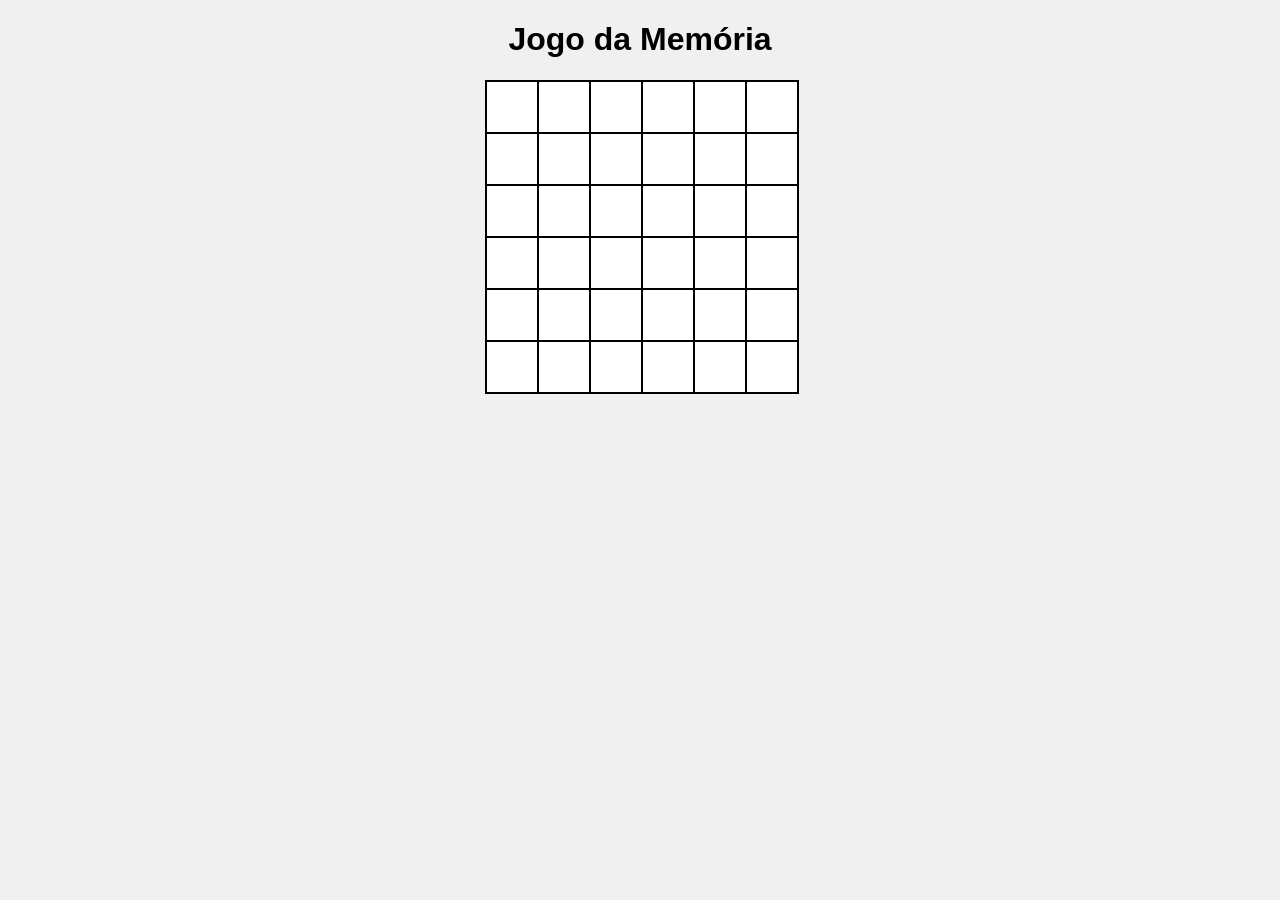
==== commit 0866162c: "seo: preparar indexação nos buscadores" ====
--- a/index.html
+++ b/index.html
@@ -3,8 +3,41 @@
 <head>
     <meta charset="UTF-8">
     <meta name="viewport" content="width=device-width, initial-scale=1.0">
-    <title>Jogo da Memória</title>
+    <meta name="description" content="Jogo gratuito de memória visual: observe o padrão de estrelas, memorize as posições e reproduza a sequência correta.">
+    <meta name="author" content="Sidiney Rodrigues">
+    <meta name="robots" content="index, follow, max-image-preview:large, max-snippet:-1">
+    <meta name="theme-color" content="#151a2d">
+    <link rel="canonical" href="https://sidineyr.github.io/puzzless/">
+    <link rel="sitemap" type="application/xml" href="https://sidineyr.github.io/puzzless/sitemap.xml">
+    <meta property="og:title" content="Puzzless — Jogo da Memória">
+    <meta property="og:description" content="Observe, memorize e reproduza padrões de estrelas em um desafio gratuito de memória visual.">
+    <meta property="og:type" content="website">
+    <meta property="og:locale" content="pt_BR">
+    <meta property="og:url" content="https://sidineyr.github.io/puzzless/">
+    <meta property="og:site_name" content="Puzzless">
+    <meta name="twitter:card" content="summary">
+    <meta name="twitter:title" content="Puzzless — Jogo da Memória">
+    <meta name="twitter:description" content="Observe, memorize e reproduza padrões de estrelas.">
+    <title>Puzzless — Jogo da Memória</title>
     <link rel="stylesheet" href="style.css">
+    <script type="application/ld+json">
+      {
+        "@context": "https://schema.org",
+        "@type": "WebApplication",
+        "name": "Puzzless — Jogo da Memória",
+        "url": "https://sidineyr.github.io/puzzless/",
+        "description": "Jogo gratuito de memória visual baseado na observação e reprodução de padrões de estrelas.",
+        "inLanguage": "pt-BR",
+        "applicationCategory": "GameApplication",
+        "operatingSystem": "Qualquer sistema com navegador web",
+        "isAccessibleForFree": true,
+        "creator": {
+          "@type": "Person",
+          "name": "Sidiney Rodrigues",
+          "url": "https://github.com/sidineyr"
+        }
+      }
+    </script>
 </head>
 <body>
     <h1>Jogo da Memória</h1>
--- a/style.css
+++ b/style.css
@@ -1,78 +1,47 @@
 body {
     font-family: Arial, sans-serif;
+    text-align: center;
     background-color: #f0f0f0;
-    display: flex;
-    justify-content: center;
-    align-items: center;
-    height: 100vh;
     margin: 0;
+    padding: 0;
 }
 
-.container {
-    text-align: center;
-    background-color: #fff;
-    padding: 20px;
-    border-radius: 10px;
-    box-shadow: 0 0 10px rgba(0, 0, 0, 0.1);
+#game-container {
+    margin-top: 20px;
 }
 
-h1 {
-    color: #333;
-}
-
-.game-board {
+#matrix-container {
     display: grid;
-    grid-template-columns: repeat(6, 1fr);
-    grid-template-rows: repeat(6, 1fr);
-    gap: 5px;
-    margin: 20px auto;
-    width: 300px;
-    height: 300px;
+    grid-template-columns: repeat(6, 50px);
+    grid-template-rows: repeat(6, 50px);
+    gap: 2px;
+    justify-content: center;
+    margin: 0 auto;
 }
 
 .cell {
+    width: 50px;
+    height: 50px;
+    background-color: white;
+    border: 2px solid black;
     display: flex;
+    align-items: center;
     justify-content: center;
-    align-items: center;
-    background-color: #ddd;
-    border: 1px solid #ccc;
-    cursor: pointer;
-    font-size: 20px;
-    font-weight: bold;
-    color: #333;
-}
-
-.cell.selected {
-    background-color: #aaf;
-}
-
-.cell.error {
-    background-color: #faa;
-}
-
-.controls {
-    display: flex;
-    justify-content: center;
-    gap: 10px;
-    margin-top: 20px;
-}
-
-button {
-    padding: 10px 20px;
-    font-size: 16px;
-    background-color: #007bff;
-    color: #fff;
-    border: none;
-    border-radius: 5px;
     cursor: pointer;
 }
 
-button:hover {
-    background-color: #0056b3;
+.cell.circle {
+    background-color: black;
+    border-radius: 50%;
 }
 
-.message {
+#message {
     margin-top: 20px;
-    font-size: 18px;
-    color: #333;
+    font-size: 1.2em;
 }
+
+#prize {
+    margin-top: 20px;
+    max-width: 100%;
+    height: auto;
+}
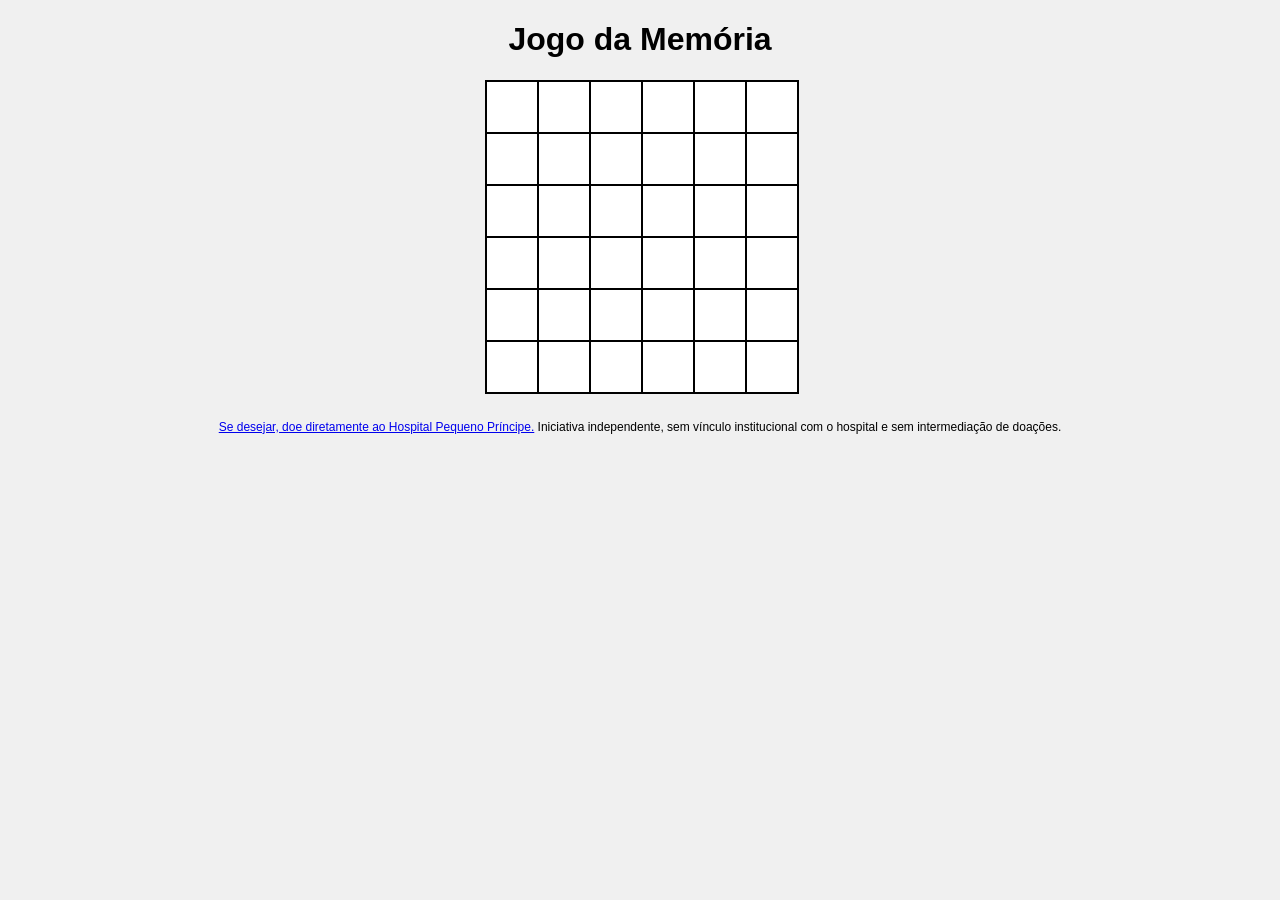
==== commit 5f2db0cf: "Prepara publicidade discreta e reforça doação independente Identifica o editor AdSense e prepara um " ====
--- a/index.html
+++ b/index.html
@@ -38,6 +38,8 @@
         }
       }
     </script>
+<meta name="google-adsense-account" content="ca-pub-4924241177850142">
+<script defer src="assets/educational-ads.js"></script>
 </head>
 <body>
     <h1>Jogo da Memória</h1>
@@ -47,5 +49,6 @@
         <img id="prize" src="pineapple.png" alt="Prêmio" style="display: none;">
     </div>
     <script src="script.js"></script>
+<p data-independent-donation style="box-sizing:border-box;max-width:70rem;margin:16px auto;padding:8px 16px;font:12px/1.6 sans-serif;text-align:center"><a href="https://pequenoprincipe.org.br/doadores/apoie-o-pequeno-principe/" target="_blank" rel="noopener noreferrer">Se desejar, doe diretamente ao Hospital Pequeno Príncipe.</a> Iniciativa independente, sem vínculo institucional com o hospital e sem intermediação de doações.</p>
 </body>
 </html>
